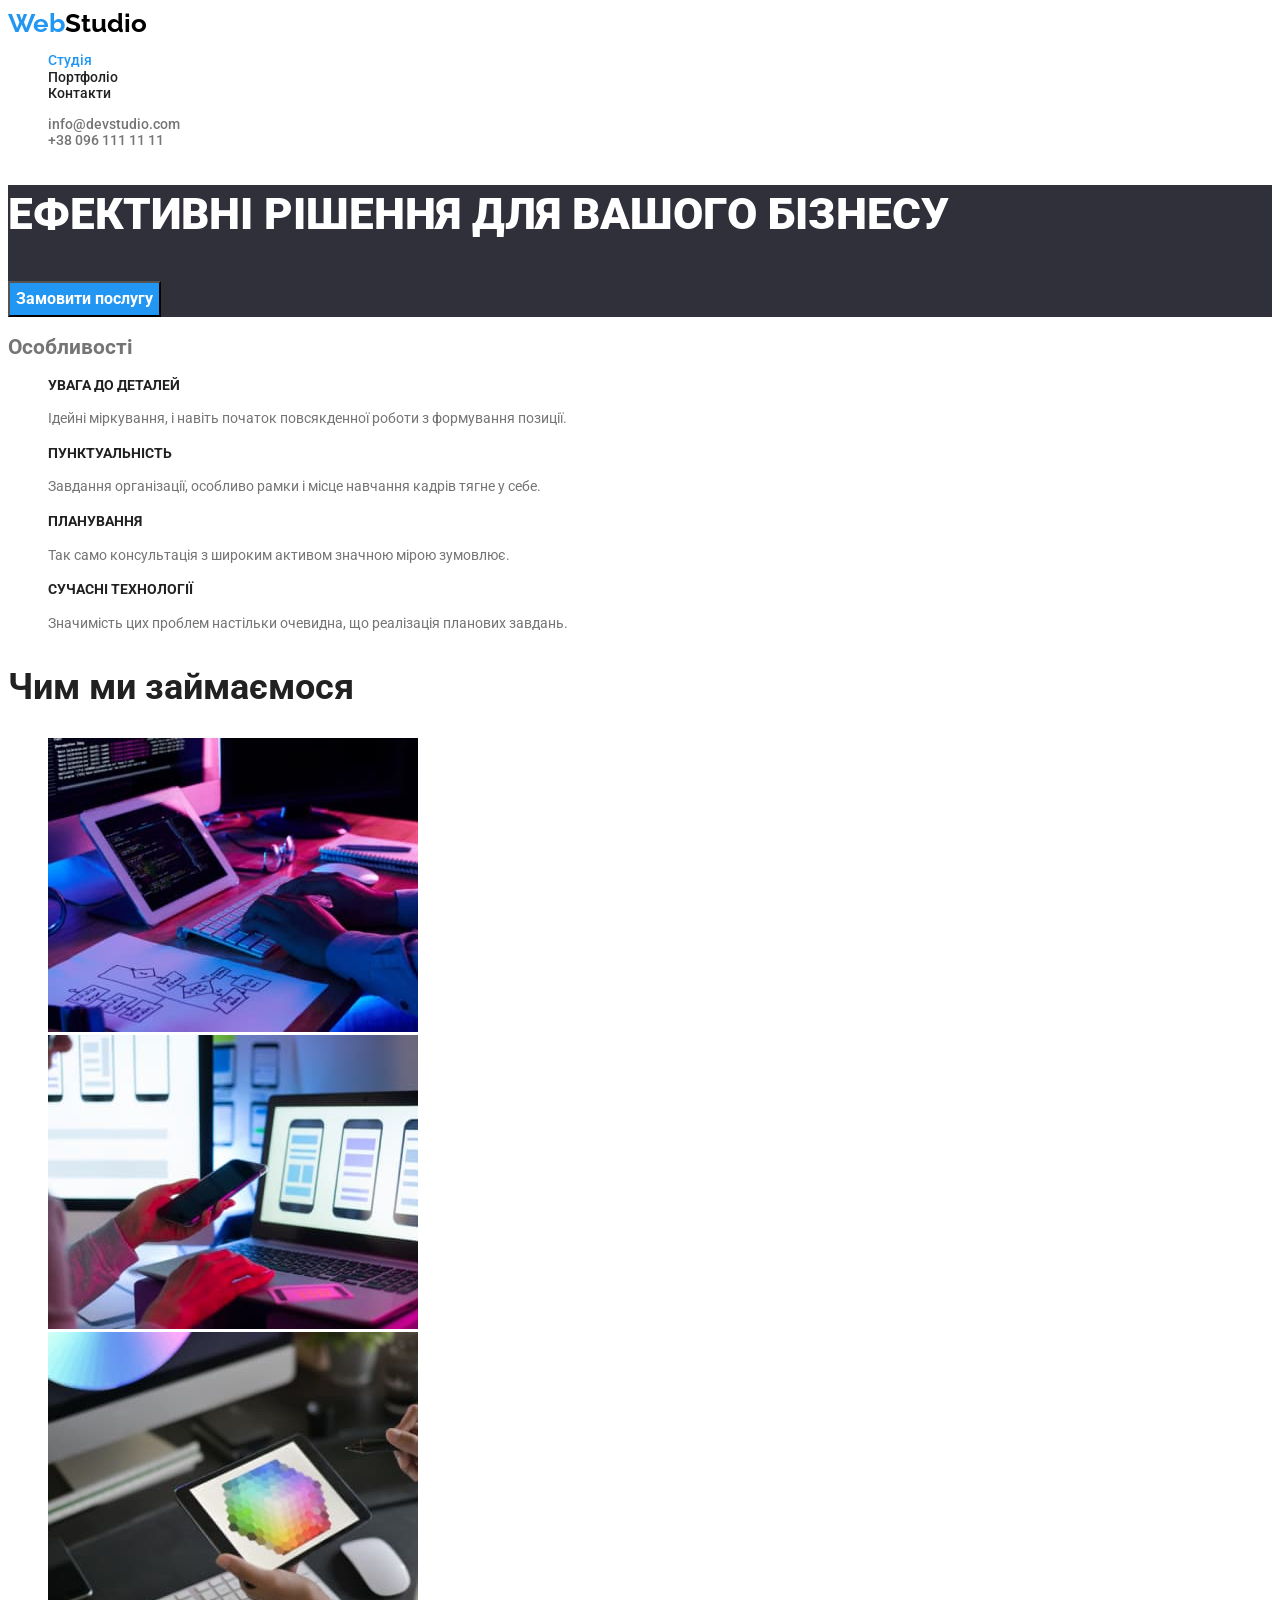
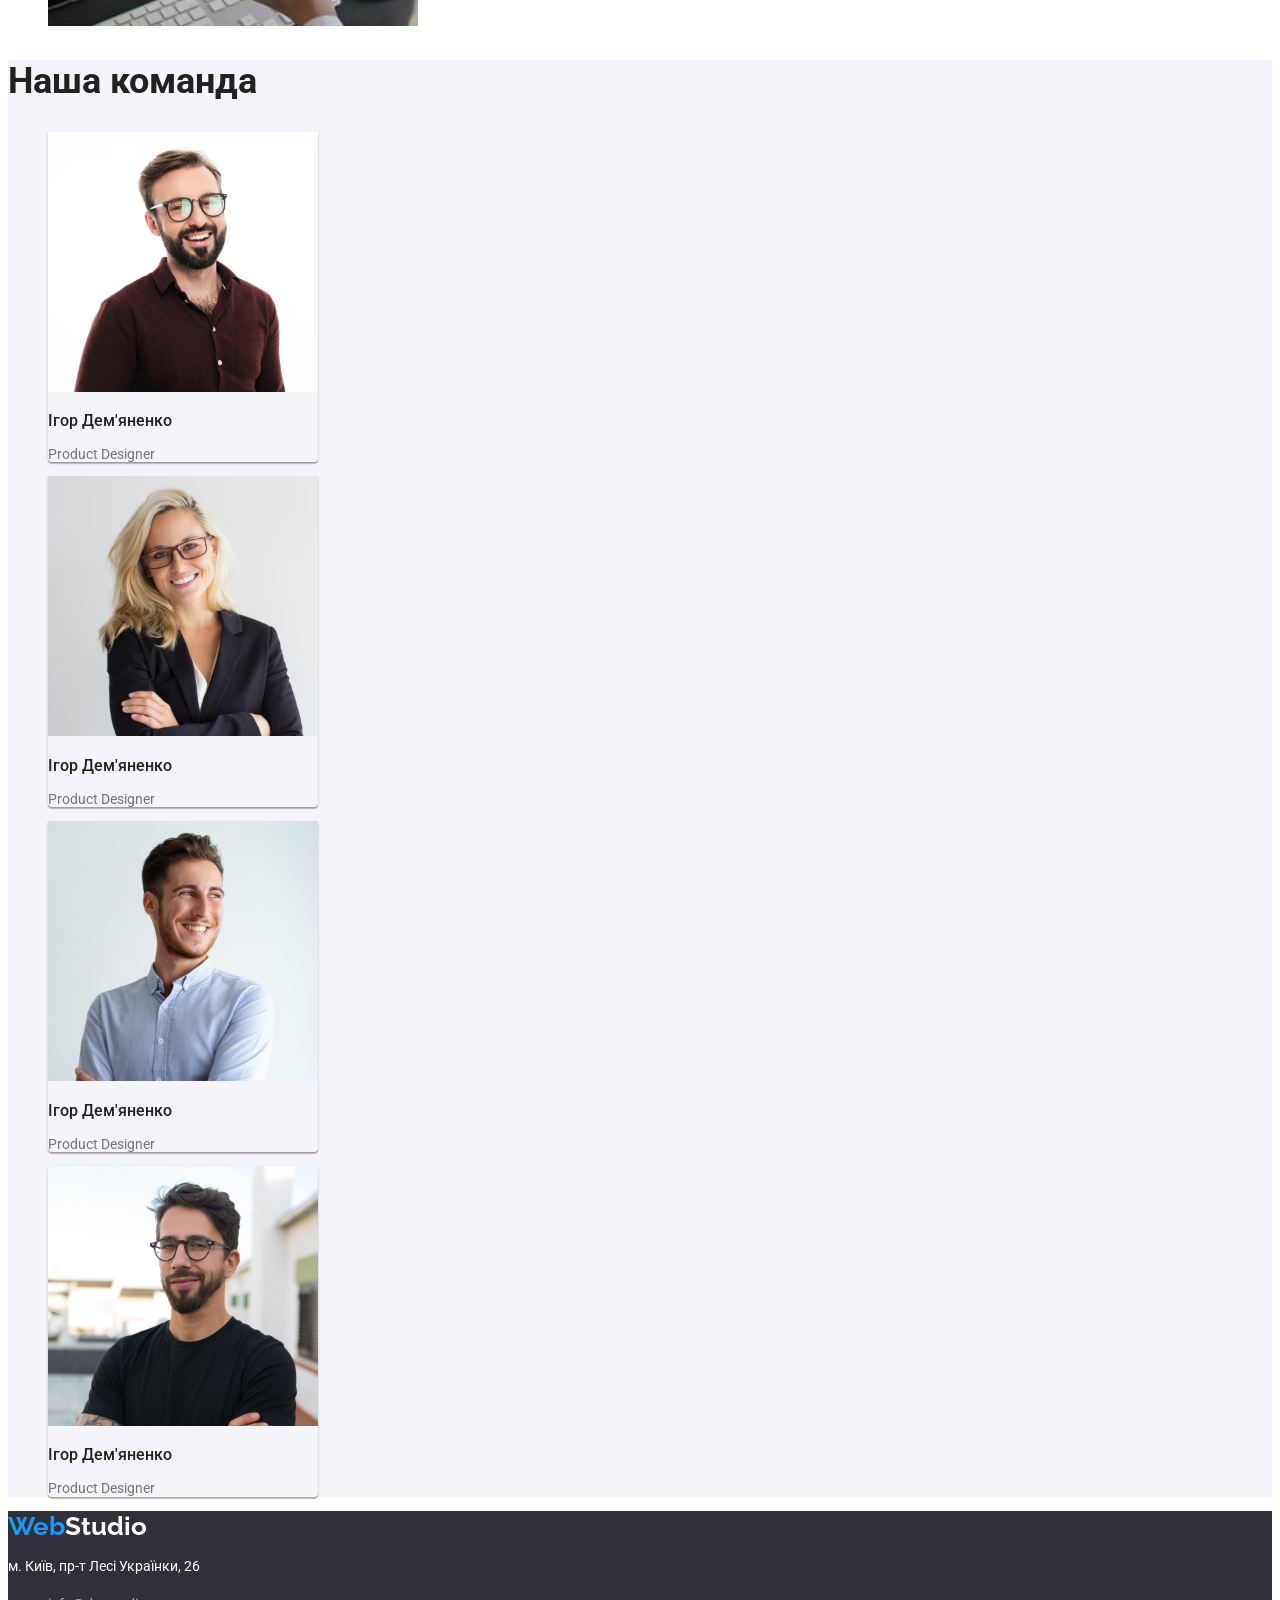
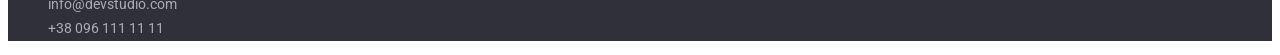
==== index.html @ 2b14f652 "Update" ====
<!DOCTYPE html>
<html lang="ua">
  <head>
    <meta charset="UTF-8" />
    <meta http-equiv="X-UA-Compatible" content="IE=edge" />
    <meta name="viewport" content="width=device-width, initial-scale=1.0" />
    <title>Студія</title>
    <link
      href="https://fonts.googleapis.com/css2?family=Raleway:wght@700&family=Roboto:wght@400;500;700;900&display=swap"
      rel="stylesheet"
    />
    <link rel="stylesheet" href="css/styles.css" />
  </head>
  <body>
    <header>
      <a href="index.html" class="logo"><span>Web</span>Studio</a>
      <nav>
        <ul>
          <li><a href="index.html" class="active">Студія</a></li>
          <li><a href="portfolio.html">Портфоліо</a></li>
          <li><a href="#">Контакти</a></li>
        </ul>
      </nav>
      <ul>
        <li><a class="contact-header" href="mailto:info@devstudio.com">info@devstudio.com</a></li>
        <li><a class="contact-header" href="tel:+380961111111">+38 096 111 11 11</a></li>
      </ul>
    </header>
    <main>
      <section class="cap">
        <h1>Ефективні рішення для вашого бізнесу</h1>
        <button type="button" value="Замовити послугу" class="btn">Замовити послугу</button>
      </section>

      <section class="feature">
        <h2>Особливості</h2>
        <ul>
          <li>
            <h3>УВАГА ДО ДЕТАЛЕЙ</h3>
            <p>Ідейні міркування, і навіть початок повсякденної роботи з формування позиції.</p>
          </li>
          <li>
            <h3>ПУНКТУАЛЬНІСТЬ</h3>
            <p>Завдання організації, особливо рамки і місце навчання кадрів тягне у себе.</p>
          </li>
          <li>
            <h3>ПЛАНУВАННЯ</h3>
            <p>Так само консультація з широким активом значною мірою зумовлює.</p>
          </li>
          <li>
            <h3>СУЧАСНІ ТЕХНОЛОГІЇ</h3>
            <p>Значимість цих проблем настільки очевидна, що реалізація планових завдань.</p>
          </li>
        </ul>
      </section>
      <section class="about">
        <h2>Чим ми займаємося</h2>
        <ul>
          <li>
            <img src="images/workplacefirst.jpg" alt="work place" width="370" height="294" />
          </li>
          <li>
            <img src="images/workplacesecond.jpg" alt="work place" width="370" height="294" />
          </li>
          <li>
            <img src="images/workplacethird.jpg" alt="work place" width="370" height="294" />
          </li>
        </ul>
      </section>
      <section class="team">
        <h2>Наша команда</h2>
        <ul>
          <li>
            <img src="images/ourteamfirst.jpg" alt="our team" width="270" height="260" />
            <h3>Ігор Дем'яненко</h3>
            <p lang="en">Product Designer</p>
          </li>
          <li>
            <img src="images/ourteamsecond.jpg" alt="our team" width="270" height="260" />
            <h3>Ігор Дем'яненко</h3>
            <p lang="en">Product Designer</p>
          </li>
          <li>
            <img src="images/ourteamthird.jpg" alt="our team" width="270" height="260" />
            <h3>Ігор Дем'яненко</h3>
            <p lang="en">Product Designer</p>
          </li>
          <li>
            <img src="images/ourteamfourth.jpg" alt="our team" width="270" height="260" />
            <h3>Ігор Дем'яненко</h3>
            <p lang="en">Product Designer</p>
          </li>
        </ul>
      </section>
    </main>

    <footer>
      <a href="index.html" class="logo-footer"><span>Web</span>Studio</a>
      <address class="address-footer">
        <p>м. Київ, пр-т Лесі Українки, 26</p>
        <ul>
          <li><a class="contact-footer" href="mailto:info@devstudio.com">info@devstudio.com</a></li>
          <li><a class="contact-footer" href="tel:+380961111111">+38 096 111 11 11</a></li>
        </ul>
      </address>
    </footer>
  </body>
</html>
---- css/styles.css ----
body {
  font-family: Roboto, sans-serif;
  color: #757575;
  line-height: 1.17;
  font-size: 14px;
}
ul {
  list-style-type: none;
}
a {
  color: #212121;
  text-decoration: none;
}

.contact-header {
  color: #757575;
}
header li a:hover,
header li a:focus,
.active {
  color: #2196f3;
}
.address-footer li a:hover,
.address-footer li a:focus {
  color: #2196f3;
}
.logo,
.logo-footer {
  font-family: Raleway;
  font-weight: 700;
  font-size: 26px;
  color: #000;
}

.logo-footer {
  color: #ffffff;
}

.logo span,
.logo-footer span {
  color: #2196f3;
}
header ul li {
  font-weight: 500;
}
.cap {
  background-color: #2f303a;
}
.cap h1 {
  font-weight: 900;
  font-size: 44px;
  line-height: 1.36;
  text-transform: uppercase;
  color: #fff;
}
.cap .btn {
  font-family: inherit;
  font-weight: 700;
  font-size: 16px;
  line-height: 1.875;
  color: #fff;
  background-color: #2196f3;
  cursor: pointer;
}

.feature h3 {
  font-size: 14px;
  font-weight: 700;
  color: #212121;
}
.feature p {
  line-height: 1.71;
}

.about h2 {
  font-weight: 700;
  font-size: 36px;
  color: #212121;
}
.team {
  background-color: #f5f4fa;
}
.team h2 {
  font-weight: 700;
  font-size: 36px;
  color: #212121;
}
.team h3 {
  font-weight: 500;
  font-size: 16px;
  line-height: 1.1875;
  color: #212121;
}
.team li {
  width: 270px;
  /*height: 368px;*/
  box-shadow: 0px 1px 3px rgba(0, 0, 0, 0.12), 0px 1px 1px rgba(0, 0, 0, 0.14),
    0px 2px 1px rgba(0, 0, 0, 0.2);
  border-radius: 0px 0px 4px 4px;
}
footer {
  background-color: #2f303a;
}
.address-footer {
  color: #fff;
  font-style: normal;
  line-height: 1.71;
}
.contact-footer {
  color: #ffffff99;
}

.projects .btn {
  background-color: #f5f4fa;
  cursor: pointer;
  font-family: inherit;
  color: #212121;
  font-weight: 500;
  font-size: 16px;
  line-height: 1.625;
  border: 0;
  border-radius: 4px;
}
.projects .btn:hover,
.projects .btn:focus {
  background-color: #2196f3;
  color: #ffffff;
  box-shadow: 0px 3px 1px rgba(0, 0, 0, 0.1), 0px 1px 2px rgba(0, 0, 0, 0.08),
    0px 2px 2px rgba(0, 0, 0, 0.12);
}
.our-projects {
  columns: 3;
}
.our-projects li {
  box-sizing: border-box;
  width: 370px;
  height: 404px;
  border: 1px solid #eeeeee;
}
.our-projects h3 {
  font-size: 18px;
  font-weight: 700;
  line-height: 2;
  color: #212121;
  letter-spacing: 0.06em;
}
.our-projects p {
  line-height: 1.875;
}
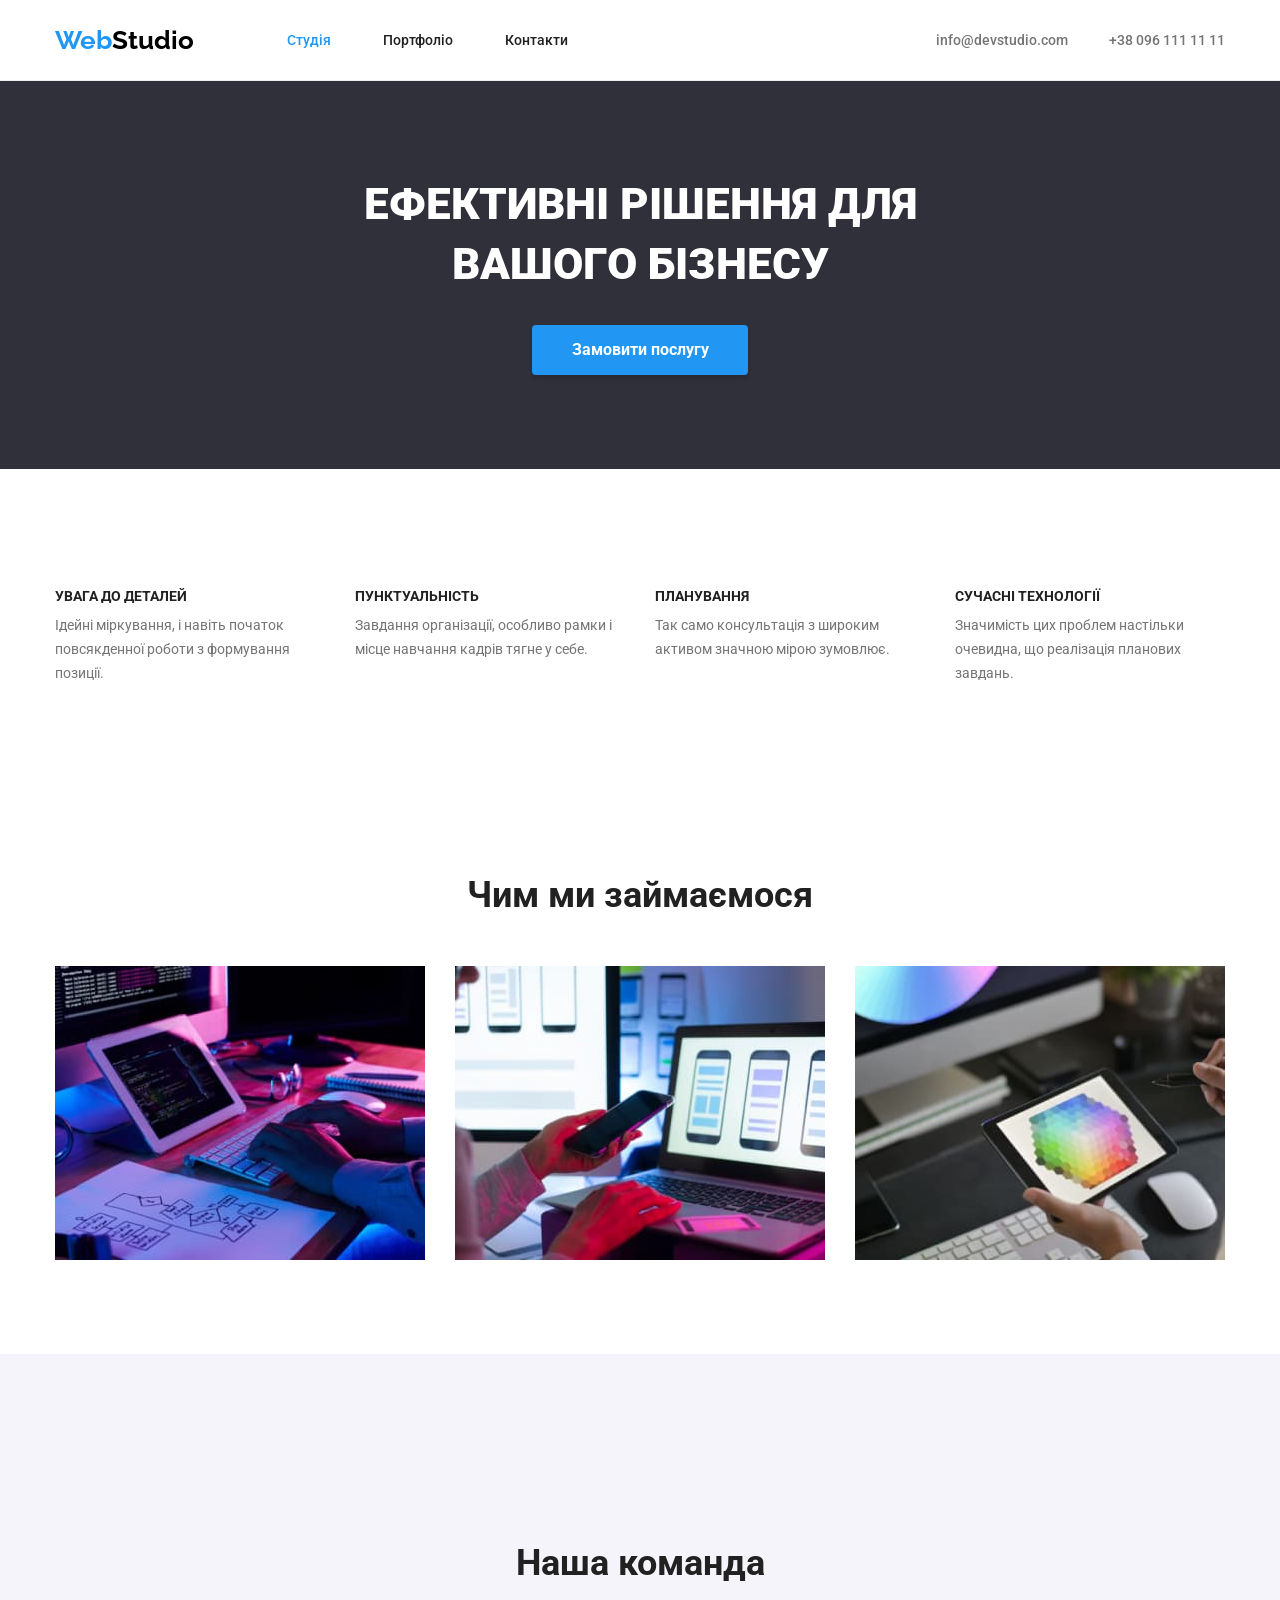
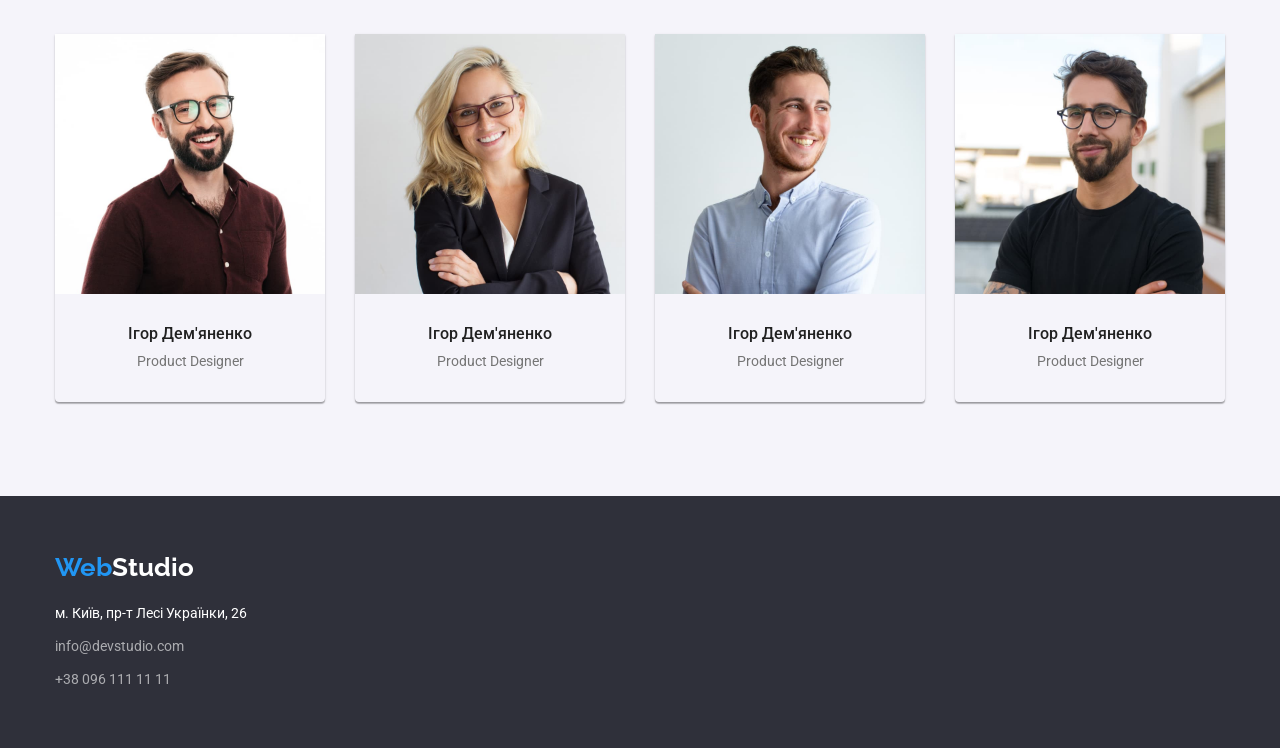
==== commit bad1eafc: "Update work" ====
--- a/index.html
+++ b/index.html
@@ -9,100 +9,115 @@
       href="https://fonts.googleapis.com/css2?family=Raleway:wght@700&family=Roboto:wght@400;500;700;900&display=swap"
       rel="stylesheet"
     />
+    <link rel="stylesheet" href="node_modules/modern-normalize/modern-normalize.css" />
     <link rel="stylesheet" href="css/styles.css" />
   </head>
   <body>
     <header>
-      <a href="index.html" class="logo"><span>Web</span>Studio</a>
-      <nav>
-        <ul>
-          <li><a href="index.html" class="active">Студія</a></li>
-          <li><a href="portfolio.html">Портфоліо</a></li>
-          <li><a href="#">Контакти</a></li>
+      <div class="conteiner">
+        <a href="index.html" class="logo"><span>Web</span>Studio</a>
+        <nav>
+          <ul class="conteiner-nav">
+            <li><a href="index.html" class="active">Студія</a></li>
+            <li><a href="portfolio.html">Портфоліо</a></li>
+            <li><a href="#">Контакти</a></li>
+          </ul>
+        </nav>
+        <ul class="conteiner-nav-address">
+          <li>
+            <a class="contact-header" href="mailto:info@devstudio.com">info@devstudio.com</a>
+          </li>
+          <li><a class="contact-header" href="tel:+380961111111">+38 096 111 11 11</a></li>
         </ul>
-      </nav>
-      <ul>
-        <li><a class="contact-header" href="mailto:info@devstudio.com">info@devstudio.com</a></li>
-        <li><a class="contact-header" href="tel:+380961111111">+38 096 111 11 11</a></li>
-      </ul>
+      </div>
     </header>
     <main>
-      <section class="cap">
+      <section class="cap section">
         <h1>Ефективні рішення для вашого бізнесу</h1>
         <button type="button" value="Замовити послугу" class="btn">Замовити послугу</button>
       </section>
 
-      <section class="feature">
+      <section class="feature section">
         <h2>Особливості</h2>
-        <ul>
-          <li>
-            <h3>УВАГА ДО ДЕТАЛЕЙ</h3>
-            <p>Ідейні міркування, і навіть початок повсякденної роботи з формування позиції.</p>
-          </li>
-          <li>
-            <h3>ПУНКТУАЛЬНІСТЬ</h3>
-            <p>Завдання організації, особливо рамки і місце навчання кадрів тягне у себе.</p>
-          </li>
-          <li>
-            <h3>ПЛАНУВАННЯ</h3>
-            <p>Так само консультація з широким активом значною мірою зумовлює.</p>
-          </li>
-          <li>
-            <h3>СУЧАСНІ ТЕХНОЛОГІЇ</h3>
-            <p>Значимість цих проблем настільки очевидна, що реалізація планових завдань.</p>
-          </li>
-        </ul>
+        <div class="conteiner">
+          <ul>
+            <li>
+              <h3>УВАГА ДО ДЕТАЛЕЙ</h3>
+              <p>Ідейні міркування, і навіть початок повсякденної роботи з формування позиції.</p>
+            </li>
+            <li>
+              <h3>ПУНКТУАЛЬНІСТЬ</h3>
+              <p>Завдання організації, особливо рамки і місце навчання кадрів тягне у себе.</p>
+            </li>
+            <li>
+              <h3>ПЛАНУВАННЯ</h3>
+              <p>Так само консультація з широким активом значною мірою зумовлює.</p>
+            </li>
+            <li>
+              <h3>СУЧАСНІ ТЕХНОЛОГІЇ</h3>
+              <p>Значимість цих проблем настільки очевидна, що реалізація планових завдань.</p>
+            </li>
+          </ul>
+        </div>
       </section>
-      <section class="about">
+      <section class="about section">
         <h2>Чим ми займаємося</h2>
-        <ul>
-          <li>
-            <img src="images/workplacefirst.jpg" alt="work place" width="370" height="294" />
-          </li>
-          <li>
-            <img src="images/workplacesecond.jpg" alt="work place" width="370" height="294" />
-          </li>
-          <li>
-            <img src="images/workplacethird.jpg" alt="work place" width="370" height="294" />
-          </li>
-        </ul>
+        <div class="conteiner">
+          <ul>
+            <li>
+              <img src="images/workplacefirst.jpg" alt="work place" width="370" height="294" />
+            </li>
+            <li>
+              <img src="images/workplacesecond.jpg" alt="work place" width="370" height="294" />
+            </li>
+            <li>
+              <img src="images/workplacethird.jpg" alt="work place" width="370" height="294" />
+            </li>
+          </ul>
+        </div>
       </section>
-      <section class="team">
+      <section class="team section">
         <h2>Наша команда</h2>
-        <ul>
-          <li>
-            <img src="images/ourteamfirst.jpg" alt="our team" width="270" height="260" />
-            <h3>Ігор Дем'яненко</h3>
-            <p lang="en">Product Designer</p>
-          </li>
-          <li>
-            <img src="images/ourteamsecond.jpg" alt="our team" width="270" height="260" />
-            <h3>Ігор Дем'яненко</h3>
-            <p lang="en">Product Designer</p>
-          </li>
-          <li>
-            <img src="images/ourteamthird.jpg" alt="our team" width="270" height="260" />
-            <h3>Ігор Дем'яненко</h3>
-            <p lang="en">Product Designer</p>
-          </li>
-          <li>
-            <img src="images/ourteamfourth.jpg" alt="our team" width="270" height="260" />
-            <h3>Ігор Дем'яненко</h3>
-            <p lang="en">Product Designer</p>
-          </li>
-        </ul>
+        <div class="conteiner">
+          <ul>
+            <li>
+              <img src="images/ourteamfirst.jpg" alt="our team" width="270" height="260" />
+              <h3>Ігор Дем'яненко</h3>
+              <p lang="en">Product Designer</p>
+            </li>
+            <li>
+              <img src="images/ourteamsecond.jpg" alt="our team" width="270" height="260" />
+              <h3>Ігор Дем'яненко</h3>
+              <p lang="en">Product Designer</p>
+            </li>
+            <li>
+              <img src="images/ourteamthird.jpg" alt="our team" width="270" height="260" />
+              <h3>Ігор Дем'яненко</h3>
+              <p lang="en">Product Designer</p>
+            </li>
+            <li>
+              <img src="images/ourteamfourth.jpg" alt="our team" width="270" height="260" />
+              <h3>Ігор Дем'яненко</h3>
+              <p lang="en">Product Designer</p>
+            </li>
+          </ul>
+        </div>
       </section>
     </main>
 
     <footer>
-      <a href="index.html" class="logo-footer"><span>Web</span>Studio</a>
-      <address class="address-footer">
-        <p>м. Київ, пр-т Лесі Українки, 26</p>
-        <ul>
-          <li><a class="contact-footer" href="mailto:info@devstudio.com">info@devstudio.com</a></li>
-          <li><a class="contact-footer" href="tel:+380961111111">+38 096 111 11 11</a></li>
-        </ul>
-      </address>
+      <div class="conteiner">
+        <a href="index.html" class="logo-footer"><span>Web</span>Studio</a>
+        <address class="address-footer">
+          <p>м. Київ, пр-т Лесі Українки, 26</p>
+          <ul>
+            <li>
+              <a class="contact-footer" href="mailto:info@devstudio.com">info@devstudio.com</a>
+            </li>
+            <li><a class="contact-footer" href="tel:+380961111111">+38 096 111 11 11</a></li>
+          </ul>
+        </address>
+      </div>
     </footer>
   </body>
 </html>
--- a/css/styles.css
+++ b/css/styles.css
@@ -3,15 +3,34 @@
   color: #757575;
   line-height: 1.17;
   font-size: 14px;
+  margin: 0;
+  padding: 0;
+}
+h1,
+h2,
+h3,
+h4,
+h5,
+h6,
+p,
+ul {
+  margin: 0;
 }
 ul {
   list-style-type: none;
+  padding: 0;
+}
+img {
+  display: block;
+  max-width: 100%;
 }
 a {
   color: #212121;
   text-decoration: none;
 }
-
+header {
+  border-bottom: 1px solid #ececec;
+}
 .contact-header {
   color: #757575;
 }
@@ -35,7 +54,10 @@
 .logo-footer {
   color: #ffffff;
 }
-
+.section {
+  padding-top: 94px;
+  padding-bottom: 94px;
+}
 .logo span,
 .logo-footer span {
   color: #2196f3;
@@ -45,6 +67,9 @@
 }
 .cap {
   background-color: #2f303a;
+  display: flex;
+  align-items: center;
+  flex-flow: column;
 }
 .cap h1 {
   font-weight: 900;
@@ -52,6 +77,8 @@
   line-height: 1.36;
   text-transform: uppercase;
   color: #fff;
+  text-align: center;
+  width: 696px;
 }
 .cap .btn {
   font-family: inherit;
@@ -60,7 +87,13 @@
   line-height: 1.875;
   color: #fff;
   background-color: #2196f3;
+  box-shadow: 0px 4px 4px rgba(0, 0, 0, 0.15);
+  border-radius: 4px;
+  border: none;
   cursor: pointer;
+  height: 50px;
+  width: 216px;
+  margin-top: 30px;
 }
 
 .feature h3 {
@@ -70,20 +103,48 @@
 }
 .feature p {
   line-height: 1.71;
-}
-
+  margin-top: 10px;
+  width: 270px;
+}
+.feature h2 {
+  opacity: 0;
+}
+.feature ul {
+  display: flex;
+  justify-content: space-between;
+  width: 1200px;
+}
+
+.about .conteiner {
+  justify-content: space-between;
+}
+.about ul {
+  display: flex;
+  width: 1200px;
+  justify-content: space-between;
+  margin-top: 50px;
+}
 .about h2 {
   font-weight: 700;
   font-size: 36px;
   color: #212121;
+  text-align: center;
 }
 .team {
   background-color: #f5f4fa;
 }
+.team ul {
+  width: 1200px;
+  display: flex;
+  justify-content: space-between;
+  margin-top: 50px;
+}
 .team h2 {
   font-weight: 700;
   font-size: 36px;
   color: #212121;
+  text-align: center;
+  padding-top: 94px;
 }
 .team h3 {
   font-weight: 500;
@@ -93,23 +154,40 @@
 }
 .team li {
   width: 270px;
-  /*height: 368px;*/
+  height: 368px;
+  text-align: center;
   box-shadow: 0px 1px 3px rgba(0, 0, 0, 0.12), 0px 1px 1px rgba(0, 0, 0, 0.14),
     0px 2px 1px rgba(0, 0, 0, 0.2);
   border-radius: 0px 0px 4px 4px;
 }
+.team h3 {
+  margin-top: 30px;
+}
+.team p {
+  margin-top: 10px;
+}
 footer {
   background-color: #2f303a;
 }
+footer .conteiner {
+  flex-flow: column;
+  align-items: flex-start;
+  padding-top: 56px;
+  padding-bottom: 56px;
+}
+
 .address-footer {
   color: #fff;
   font-style: normal;
   line-height: 1.71;
+  margin-top: 20px;
+}
+.address-footer li {
+  margin-top: 9px;
 }
 .contact-footer {
   color: #ffffff99;
 }
-
 .projects .btn {
   background-color: #f5f4fa;
   cursor: pointer;
@@ -120,6 +198,11 @@
   line-height: 1.625;
   border: 0;
   border-radius: 4px;
+  padding: 6px 22px 6px 22px;
+  margin-left: 6px;
+}
+button.btn.first {
+  margin-left: 0;
 }
 .projects .btn:hover,
 .projects .btn:focus {
@@ -128,14 +211,30 @@
   box-shadow: 0px 3px 1px rgba(0, 0, 0, 0.1), 0px 1px 2px rgba(0, 0, 0, 0.08),
     0px 2px 2px rgba(0, 0, 0, 0.12);
 }
+.projects h2 {
+  opacity: 0;
+}
+.projects-btn {
+  display: flex;
+  margin-left: auto;
+  margin-right: auto;
+}
 .our-projects {
-  columns: 3;
+  display: flex;
+  flex-wrap: wrap;
+
+  margin-top: 20px;
+  margin-left: -30px;
+}
+.our-projects-item {
+  padding: 20px;
 }
 .our-projects li {
   box-sizing: border-box;
-  width: 370px;
-  height: 404px;
+  flex-basis: calc(100% / 3 - 30px);
   border: 1px solid #eeeeee;
+  margin-top: 30px;
+  margin-left: 30px;
 }
 .our-projects h3 {
   font-size: 18px;
@@ -147,3 +246,26 @@
 .our-projects p {
   line-height: 1.875;
 }
+.conteiner {
+  display: flex;
+  margin-left: auto;
+  margin-right: auto;
+  width: 1170px;
+  align-items: center;
+}
+.conteiner-nav {
+  display: flex;
+  justify-content: space-between;
+  width: 281px;
+  margin-left: 93px;
+}
+.conteiner-nav-address {
+  display: flex;
+  justify-content: space-between;
+  width: 289px;
+  margin-left: auto;
+}
+header .conteiner {
+  padding-top: 25px;
+  padding-bottom: 25px;
+}
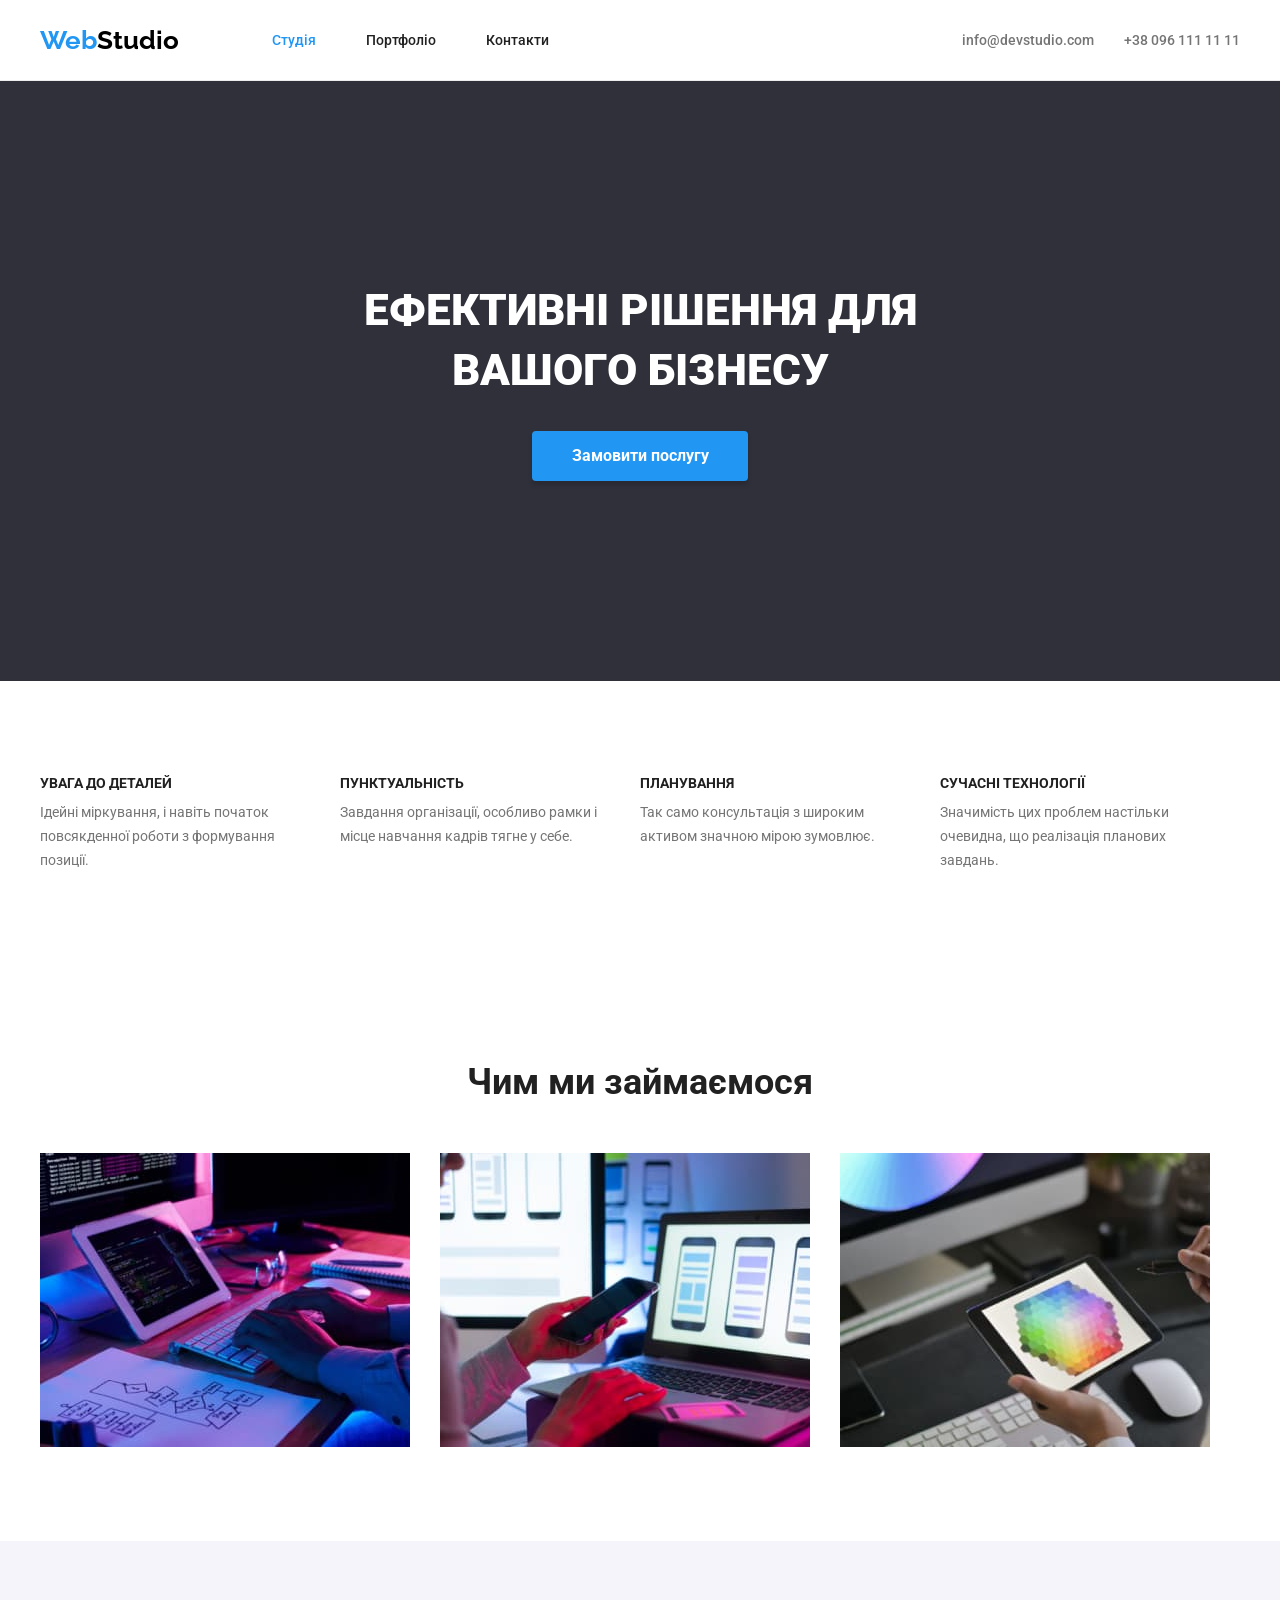
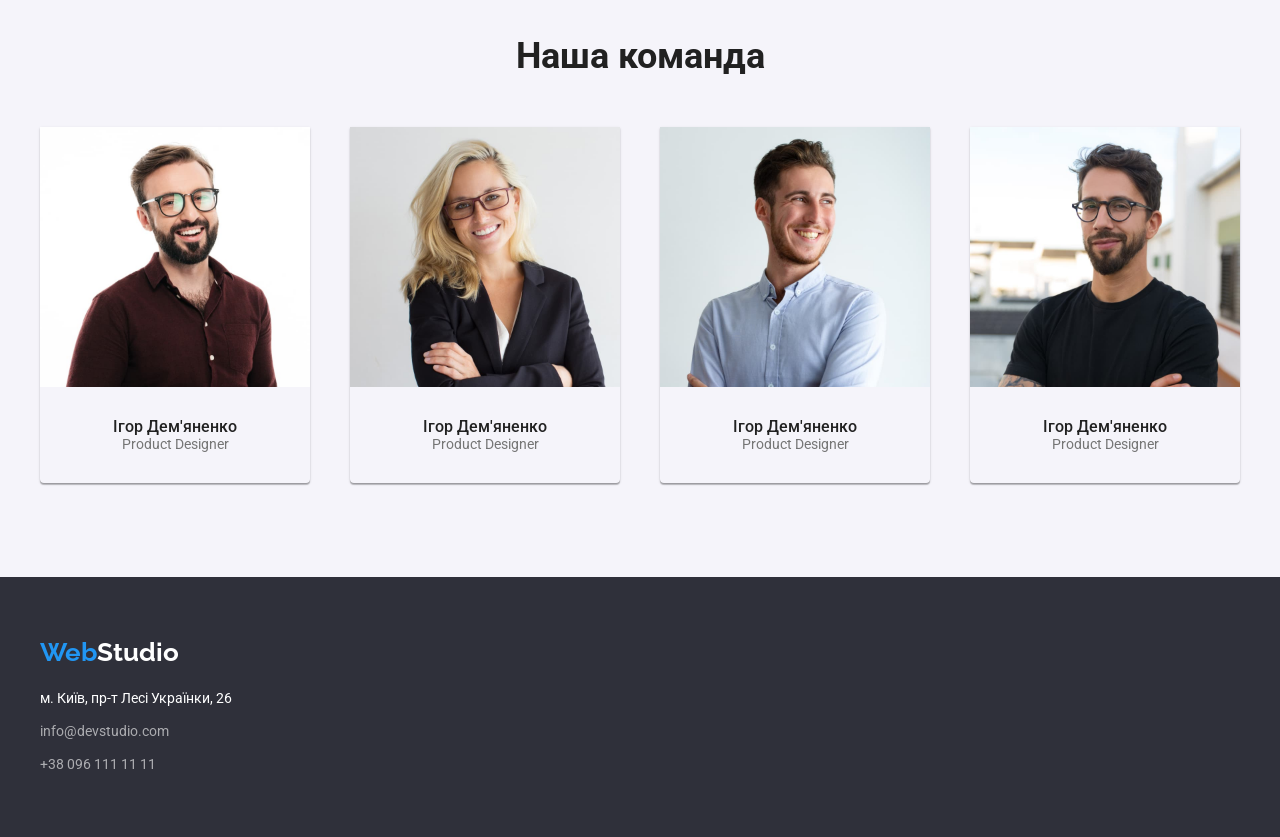
==== commit 74b22e8f: "Update" ====
--- a/index.html
+++ b/index.html
@@ -13,8 +13,8 @@
     <link rel="stylesheet" href="css/styles.css" />
   </head>
   <body>
-    <header>
-      <div class="conteiner">
+    <header class="header">
+      <div class="conteiner header-container">
         <a href="index.html" class="logo"><span>Web</span>Studio</a>
         <nav>
           <ul class="conteiner-nav">
@@ -32,7 +32,7 @@
       </div>
     </header>
     <main>
-      <section class="cap section">
+      <section class="cap">
         <h1>Ефективні рішення для вашого бізнесу</h1>
         <button type="button" value="Замовити послугу" class="btn">Замовити послугу</button>
       </section>
@@ -61,8 +61,8 @@
         </div>
       </section>
       <section class="about section">
-        <h2>Чим ми займаємося</h2>
         <div class="conteiner">
+          <h2>Чим ми займаємося</h2>
           <ul>
             <li>
               <img src="images/workplacefirst.jpg" alt="work place" width="370" height="294" />
@@ -77,35 +77,43 @@
         </div>
       </section>
       <section class="team section">
-        <h2>Наша команда</h2>
         <div class="conteiner">
+          <h2>Наша команда</h2>
           <ul>
             <li>
               <img src="images/ourteamfirst.jpg" alt="our team" width="270" height="260" />
-              <h3>Ігор Дем'яненко</h3>
-              <p lang="en">Product Designer</p>
+              <div class="team-item">
+                <h3>Ігор Дем'яненко</h3>
+                <p lang="en">Product Designer</p>
+              </div>
             </li>
             <li>
               <img src="images/ourteamsecond.jpg" alt="our team" width="270" height="260" />
-              <h3>Ігор Дем'яненко</h3>
-              <p lang="en">Product Designer</p>
+              <div class="team-item">
+                <h3>Ігор Дем'яненко</h3>
+                <p lang="en">Product Designer</p>
+              </div>
             </li>
             <li>
               <img src="images/ourteamthird.jpg" alt="our team" width="270" height="260" />
-              <h3>Ігор Дем'яненко</h3>
-              <p lang="en">Product Designer</p>
+              <div class="team-item">
+                <h3>Ігор Дем'яненко</h3>
+                <p lang="en">Product Designer</p>
+              </div>
             </li>
             <li>
               <img src="images/ourteamfourth.jpg" alt="our team" width="270" height="260" />
-              <h3>Ігор Дем'яненко</h3>
-              <p lang="en">Product Designer</p>
+              <div class="team-item">
+                <h3>Ігор Дем'яненко</h3>
+                <p lang="en">Product Designer</p>
+              </div>
             </li>
           </ul>
         </div>
       </section>
     </main>
 
-    <footer>
+    <footer class="footer">
       <div class="conteiner">
         <a href="index.html" class="logo-footer"><span>Web</span>Studio</a>
         <address class="address-footer">
--- a/css/styles.css
+++ b/css/styles.css
@@ -70,6 +70,7 @@
   display: flex;
   align-items: center;
   flex-flow: column;
+  padding: 200px 200px;
 }
 .cap h1 {
   font-weight: 900;
@@ -78,6 +79,8 @@
   text-transform: uppercase;
   color: #fff;
   text-align: center;
+  margin-left: auto;
+  margin-right: auto;
   width: 696px;
 }
 .cap .btn {
@@ -104,47 +107,57 @@
 .feature p {
   line-height: 1.71;
   margin-top: 10px;
+}
+.feature li {
   width: 270px;
 }
 .feature h2 {
-  opacity: 0;
-}
+  position: absolute;
+  width: 1px;
+  height: 1px;
+  margin: -1px;
+  border: 0;
+  padding: 0;
+
+  white-space: nowrap;
+  clip-path: inset(100%);
+  clip: rect(0 0 0 0);
+  overflow: hidden;
+}
+
 .feature ul {
   display: flex;
-  justify-content: space-between;
+  gap: 30px;
+}
+
+.about .conteiner {
+  padding-top: 0;
+}
+.about ul {
+  display: flex;
+  gap: 30px;
+  margin-top: 50px;
+}
+.about h2 {
+  font-weight: 700;
+  font-size: 36px;
+  color: #212121;
+  text-align: center;
+}
+.team {
+  background-color: #f5f4fa;
+}
+.team ul {
   width: 1200px;
-}
-
-.about .conteiner {
-  justify-content: space-between;
-}
-.about ul {
-  display: flex;
-  width: 1200px;
+  display: flex;
   justify-content: space-between;
   margin-top: 50px;
 }
-.about h2 {
+.team h2 {
   font-weight: 700;
   font-size: 36px;
   color: #212121;
   text-align: center;
-}
-.team {
-  background-color: #f5f4fa;
-}
-.team ul {
-  width: 1200px;
-  display: flex;
-  justify-content: space-between;
-  margin-top: 50px;
-}
-.team h2 {
-  font-weight: 700;
-  font-size: 36px;
-  color: #212121;
-  text-align: center;
-  padding-top: 94px;
 }
 .team h3 {
   font-weight: 500;
@@ -154,26 +167,22 @@
 }
 .team li {
   width: 270px;
-  height: 368px;
+
   text-align: center;
   box-shadow: 0px 1px 3px rgba(0, 0, 0, 0.12), 0px 1px 1px rgba(0, 0, 0, 0.14),
     0px 2px 1px rgba(0, 0, 0, 0.2);
   border-radius: 0px 0px 4px 4px;
 }
-.team h3 {
-  margin-top: 30px;
-}
-.team p {
-  margin-top: 10px;
+.team-item {
+  padding-top: 30px;
+  padding-bottom: 30px;
 }
 footer {
   background-color: #2f303a;
 }
-footer .conteiner {
-  flex-flow: column;
-  align-items: flex-start;
-  padding-top: 56px;
-  padding-bottom: 56px;
+.footer {
+  padding-top: 60px;
+  padding-bottom: 60px;
 }
 
 .address-footer {
@@ -182,9 +191,13 @@
   line-height: 1.71;
   margin-top: 20px;
 }
-.address-footer li {
-  margin-top: 9px;
-}
+.address-footer p {
+  margin-bottom: 9px;
+}
+.address-footer li:first-of-type {
+  margin-bottom: 9px;
+}
+
 .contact-footer {
   color: #ffffff99;
 }
@@ -199,7 +212,6 @@
   border: 0;
   border-radius: 4px;
   padding: 6px 22px 6px 22px;
-  margin-left: 6px;
 }
 button.btn.first {
   margin-left: 0;
@@ -212,22 +224,38 @@
     0px 2px 2px rgba(0, 0, 0, 0.12);
 }
 .projects h2 {
-  opacity: 0;
+  position: absolute;
+  width: 1px;
+  height: 1px;
+  margin: -1px;
+  border: 0;
+  padding: 0;
+
+  white-space: nowrap;
+  clip-path: inset(100%);
+  clip: rect(0 0 0 0);
+  overflow: hidden;
 }
 .projects-btn {
   display: flex;
   margin-left: auto;
   margin-right: auto;
+  margin-bottom: 50px;
+  gap: 8px;
+  justify-content: center;
 }
 .our-projects {
   display: flex;
   flex-wrap: wrap;
 
-  margin-top: 20px;
+  margin-top: -30px;
   margin-left: -30px;
 }
 .our-projects-item {
   padding: 20px;
+}
+.our-projects-item h3 {
+  margin-bottom: 4px;
 }
 .our-projects li {
   box-sizing: border-box;
@@ -247,25 +275,27 @@
   line-height: 1.875;
 }
 .conteiner {
-  display: flex;
   margin-left: auto;
   margin-right: auto;
-  width: 1170px;
-  align-items: center;
+  padding: 0 15px;
+  width: 1200px;
 }
 .conteiner-nav {
   display: flex;
-  justify-content: space-between;
-  width: 281px;
-  margin-left: 93px;
+
+  gap: 50px;
 }
 .conteiner-nav-address {
   display: flex;
-  justify-content: space-between;
-  width: 289px;
+  gap: 30px;
   margin-left: auto;
 }
-header .conteiner {
+.header {
   padding-top: 25px;
   padding-bottom: 25px;
 }
+.header-container {
+  display: flex;
+  align-items: center;
+  gap: 93px;
+}
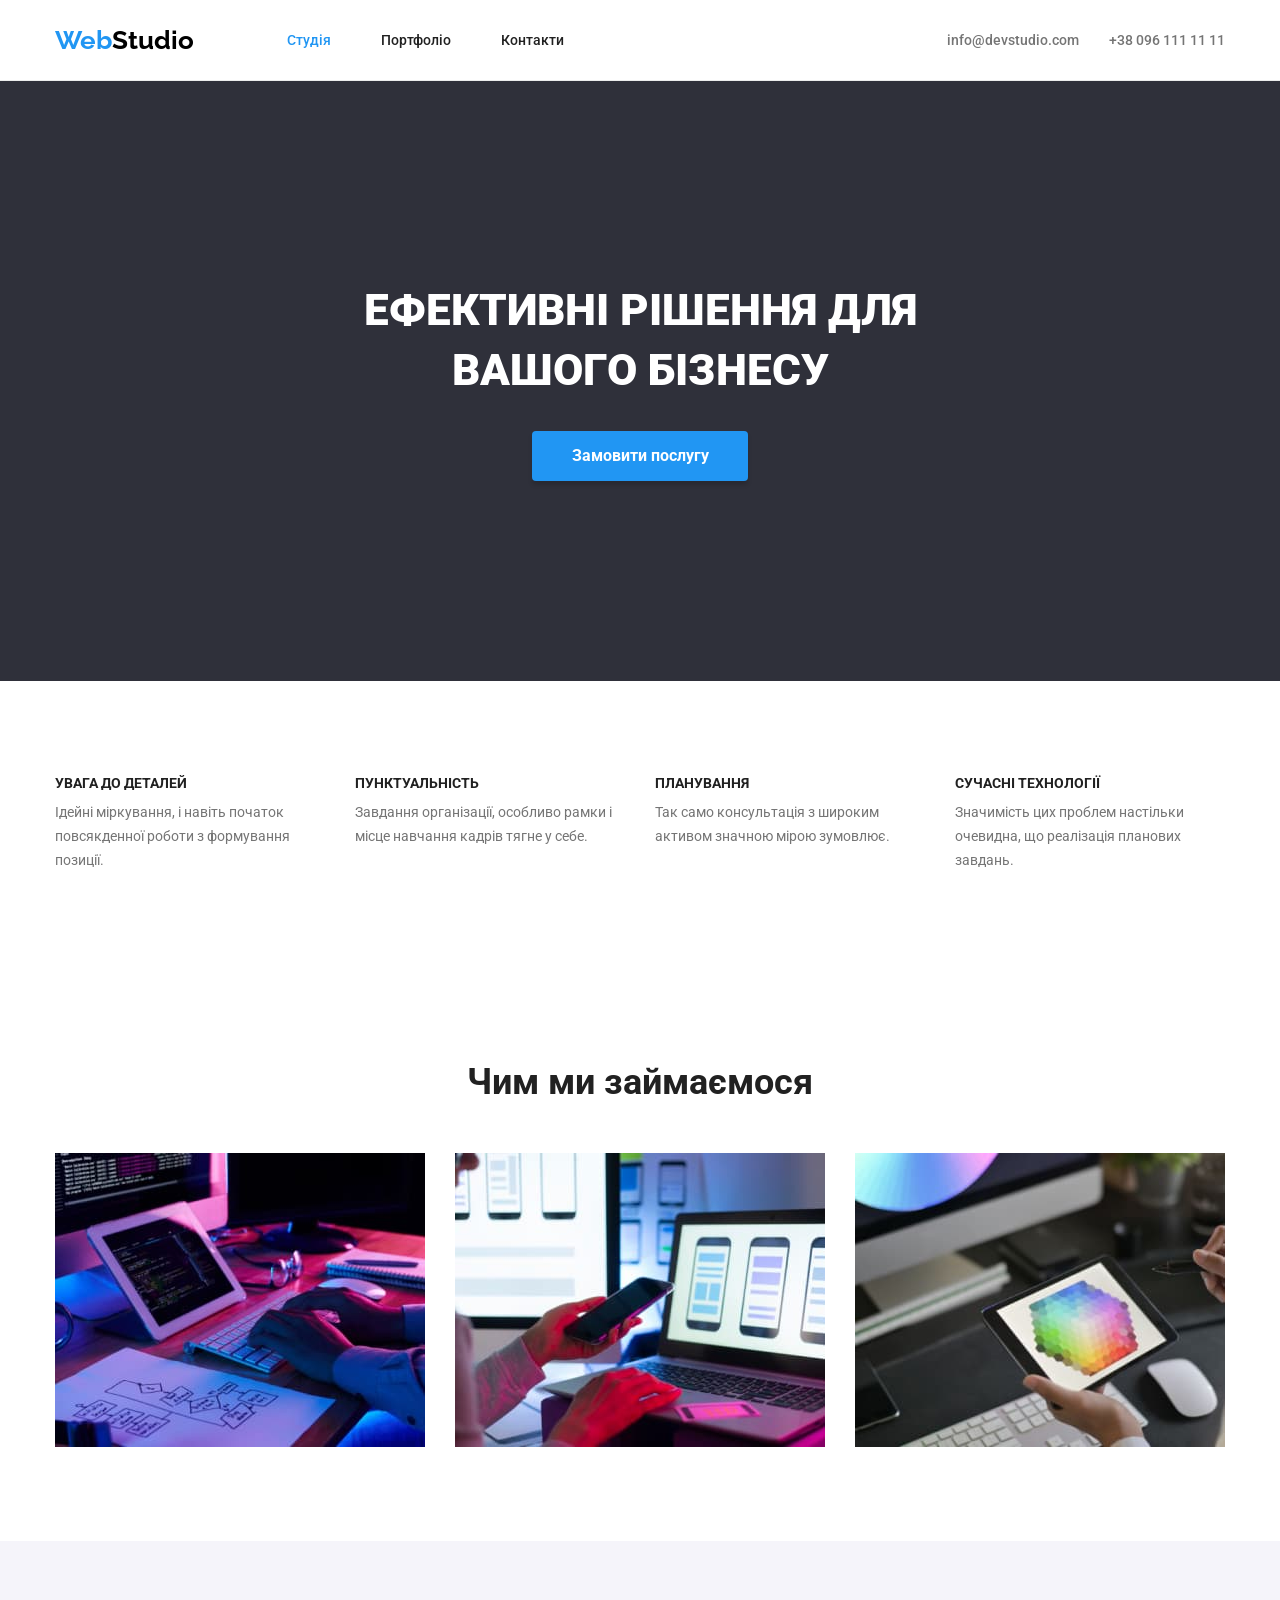
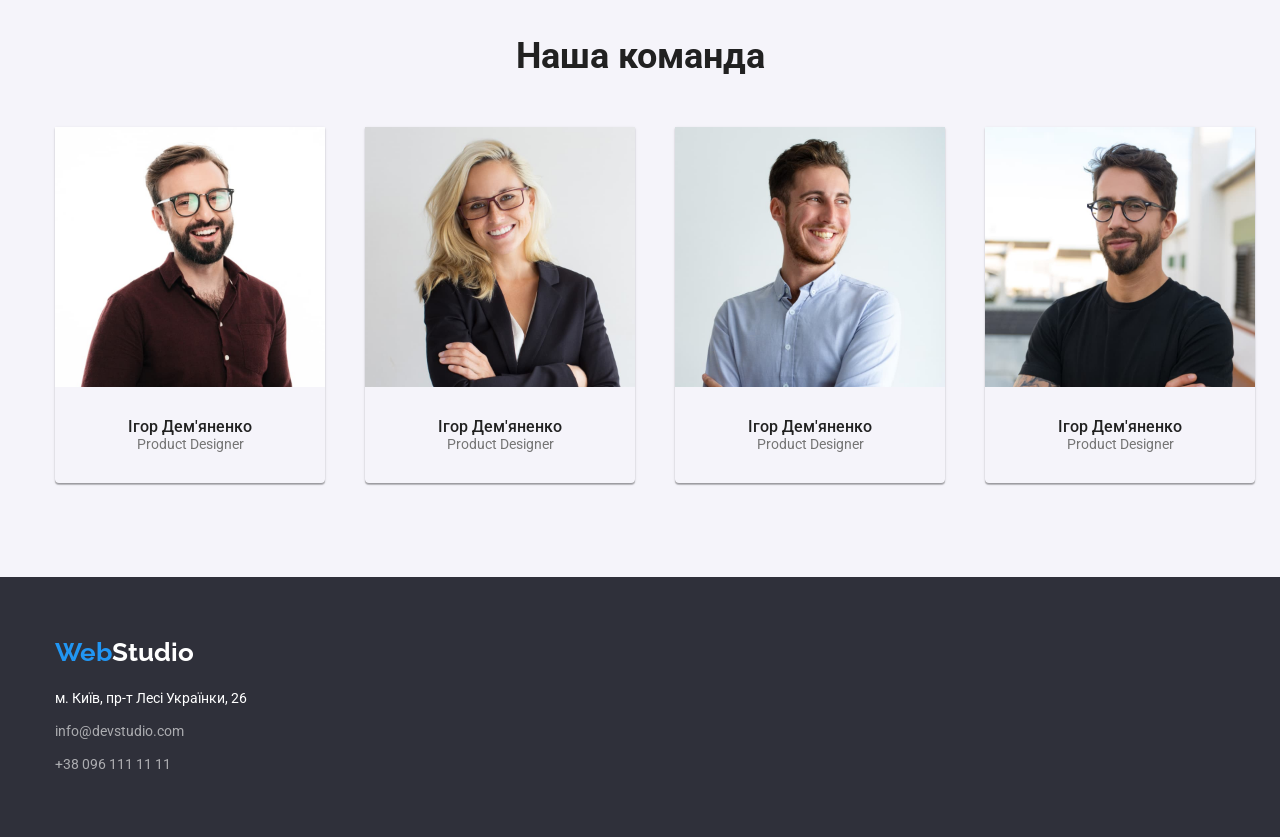
==== commit ae181b10: "Try to fix normalize" ====
--- a/index.html
+++ b/index.html
@@ -9,7 +9,7 @@
       href="https://fonts.googleapis.com/css2?family=Raleway:wght@700&family=Roboto:wght@400;500;700;900&display=swap"
       rel="stylesheet"
     />
-    <link rel="stylesheet" href="node_modules/modern-normalize/modern-normalize.css" />
+    <link rel="stylesheet" href="css/modern-normalize.css" />
     <link rel="stylesheet" href="css/styles.css" />
   </head>
   <body>
